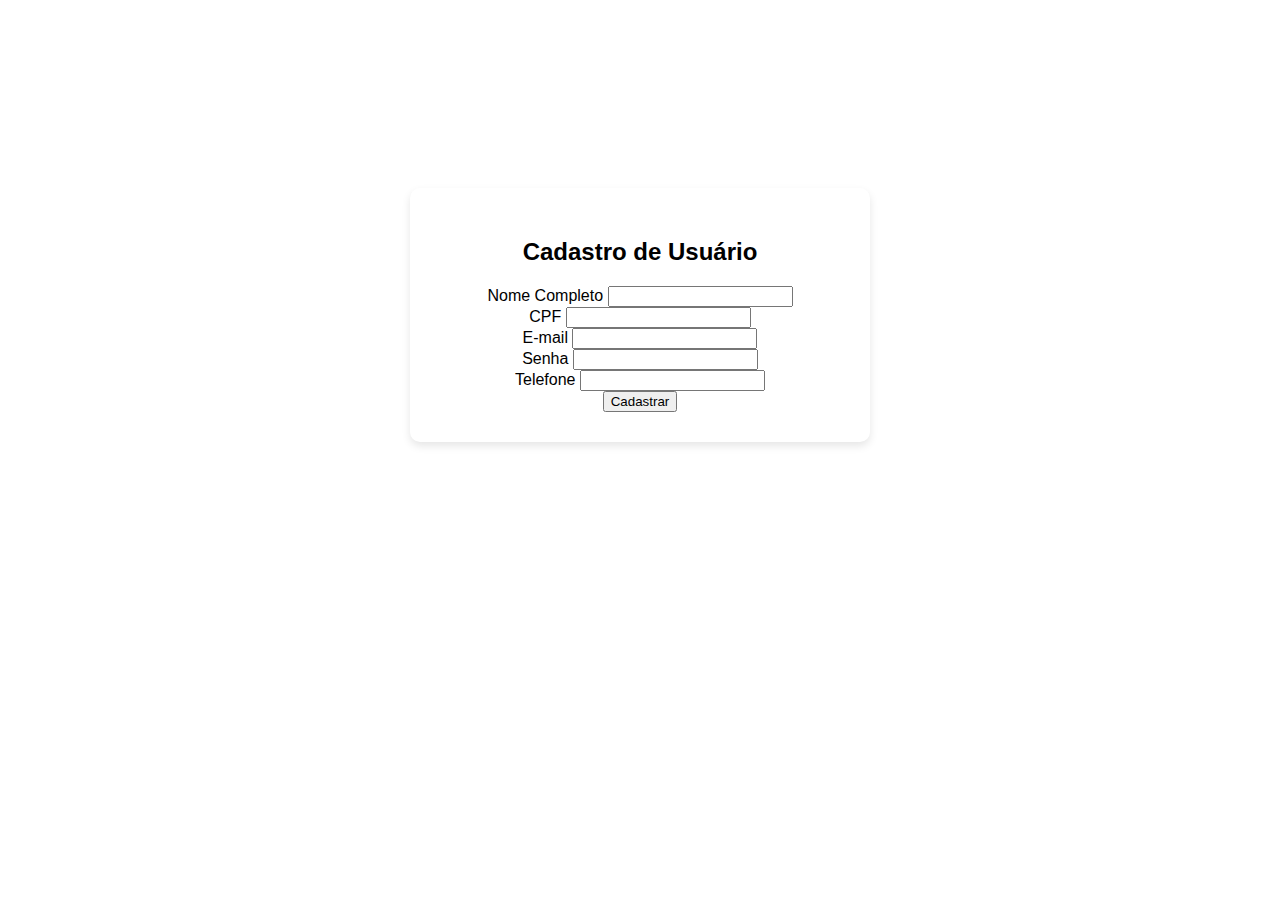
==== cadastro/cadastro.html @ 56da19bb "refactor: index html/css, organização das pastas" ====
<!DOCTYPE html>
<html lang="en">

<head>
    <meta charset="UTF-8">
    <meta name="viewport" content="width=device-width, initial-scale=1.0">
    <title>Document</title>
    <link rel="stylesheet" href="../style.css">
</head>

<body class="container-cadastro">
    <div class="cadastro">
        <h2>Cadastro de Usuário</h2>
        <form action="#" method="post">
            <div class="form-group">
                <label for="nome">Nome Completo</label>
                <input type="text" id="nome" name="nome" required>
            </div>

            <div class="form-group">
                <label for="cpf">CPF</label>
                <input type="text" id="cpf" name="cpf" required pattern="\d{11}"
                    title="Digite um CPF válido, apenas números (11 dígitos)">
            </div>

            <div class="form-group">
                <label for="email">E-mail</label>
                <input type="email" id="email" name="email" required>
            </div>

            <div class="form-group">
                <label for="senha">Senha</label>
                <input type="password" id="senha" name="senha" required minlength="6"
                    title="A senha deve ter no mínimo 6 caracteres">
            </div>

            <div class="form-group">
                <label for="telefone">Telefone</label>
                <input type="tel" id="telefone" name="telefone" required pattern="\d{10,11}"
                    title="Digite um telefone válido com DDD (10 ou 11 dígitos)">
            </div>

            <input type="submit" value="Cadastrar">
        </form>
    </div>
</body>

</html>
---- style.css ----
/* Definindo as cores */
:root {
    --preto: #181818;
    --grafite: #353535;
    --azul-escuro: #0d1b2a;
    --branco: #ffffff;
    --cinza-claro: #F6F6F6;
    --cinza-medio: #656565;
}

body {
    font-family: "Montserrat", sans-serif;
    background-color: var(--branco);
    margin: 0;
    padding: 0;
}

header, footer, nav {
    font-family: "Kanit", sans-serif;
}

header {
    background-color: var(--preto);
    color: var(--branco);

    font-size: 1.2rem;

    padding: 5px;
    height: 4rem;

    display: flex;
    justify-content: center;
    align-items: center;
}

nav {
    background-color: var(--grafite);
    color: var(--branco);

    text-align: center;
    padding: 10px;
    font-size: 18px;
}

main {
    padding: 1rem;
}

footer {
    display: flex;
    flex-direction: column;
    justify-content: center;
    gap: 0.25rem;

    background-color: var(--preto);
    color: var(--branco);
    text-align: center;
    padding: 0.8rem 0;
}

footer div {
    display: flex;
    justify-content: center;
    align-items: center;
    gap: 0.25rem;
}

footer div span:nth-child(odd) {
    font-weight: bold;
}

select {
    border-radius: 5px;
    
    height: 2rem;

    padding-left: 5px;
}

.login-container{
    background-color: white;
    display: flex;
    margin:  0% ;
    height: 70vh;
    text-align: center;
    border-radius: 20px;
    justify-content: center;
    align-items: center;
}

.login{
    width: 400px;
    display: block;
    padding: 20px;
    background-color: white;
    box-shadow: 0 4px 8px rgba(0, 0, 0, 0.1);
    border-radius: 10px;
    text-align: center;
}

.container-cadastro{
    background-color: white;
    display: flex;
    margin:  0% ;
    height: 70vh;
    text-align: center;
    border-radius: 20px;
    justify-content: center;
    align-items: center;
}

.cadastro{
    width: 400px;
    display: block;
    padding: 30px;
    background-color: white;
    box-shadow: 0 4px 8px rgba(0, 0, 0, 0.1);
    border-radius: 10px;
    text-align: center;
}
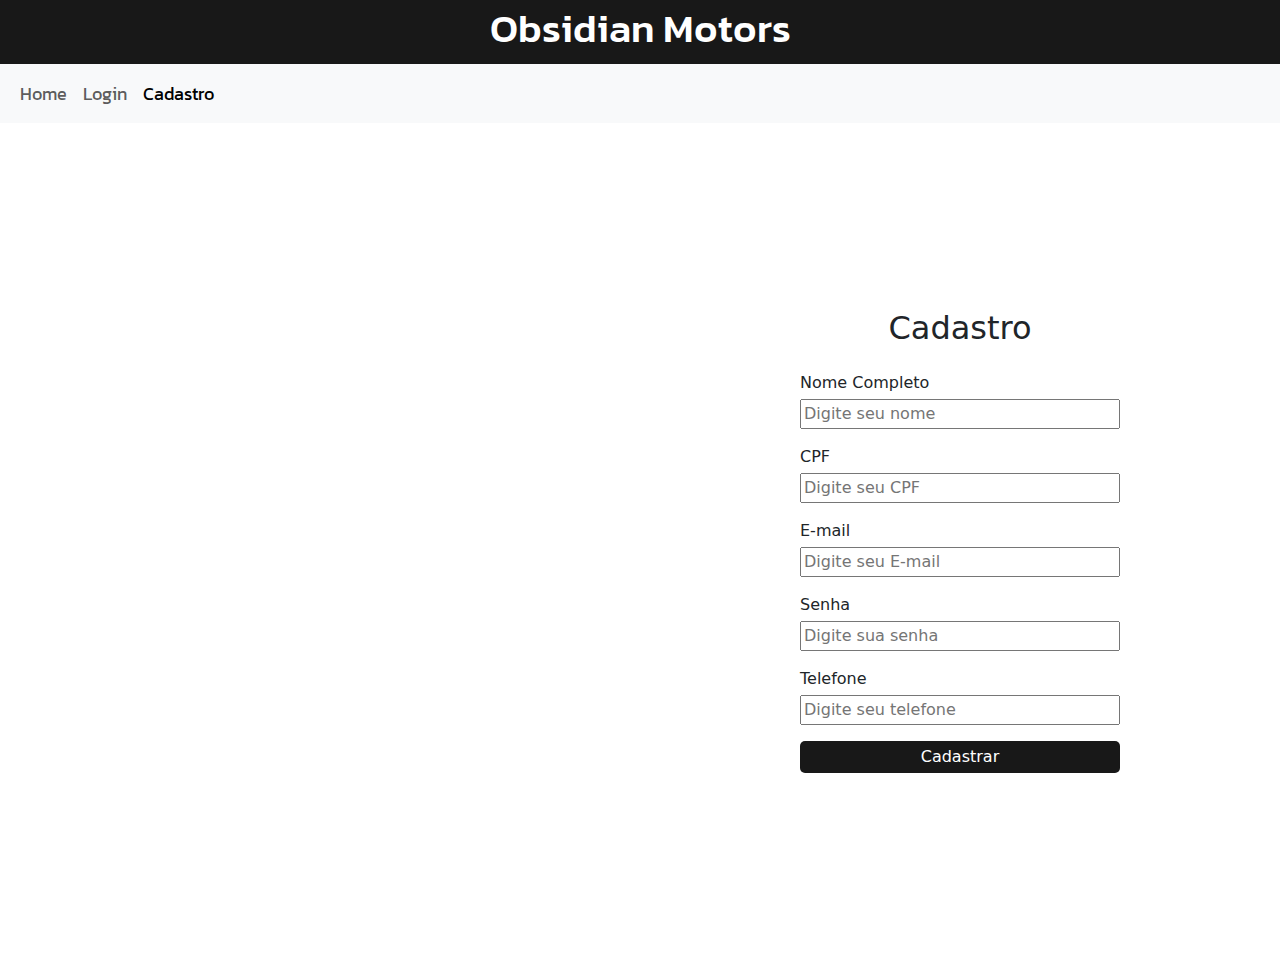
==== commit d91bae74: "Cadastro e Login" ====
--- a/cadastro/cadastro.html
+++ b/cadastro/cadastro.html
@@ -6,43 +6,90 @@
     <meta name="viewport" content="width=device-width, initial-scale=1.0">
     <title>Document</title>
     <link rel="stylesheet" href="../style.css">
+    <link rel="preconnect" href="https://fonts.googleapis.com">
+    <link rel="preconnect" href="https://fonts.gstatic.com" crossorigin>
+    <link href="https://fonts.googleapis.com/css2?family=Montserrat:ital,wght@0,100..900;1,100..900&display=swap"
+        rel="stylesheet">
+    <link rel="preconnect" href="https://fonts.googleapis.com">
+    <link
+        href="https://fonts.googleapis.com/css2?family=Kanit:ital,wght@0,100;0,200;0,300;0,400;0,500;0,600;0,700;0,800;0,900;1,100;1,200;1,300;1,400;1,500;1,600;1,700;1,800;1,900&display=swap"
+        rel="stylesheet">
+    <link href="https://cdn.jsdelivr.net/npm/bootstrap@5.3.3/dist/css/bootstrap.min.css" rel="stylesheet"
+        integrity="sha384-QWTKZyjpPEjISv5WaRU9OFeRpok6YctnYmDr5pNlyT2bRjXh0JMhjY6hW+ALEwIH" crossorigin="anonymous">
 </head>
 
-<body class="container-cadastro">
-    <div class="cadastro">
-        <h2>Cadastro de Usuário</h2>
-        <form action="#" method="post">
-            <div class="form-group">
-                <label for="nome">Nome Completo</label>
-                <input type="text" id="nome" name="nome" required>
+<body>
+    <header>
+        <h1>Obsidian Motors</h1>
+    </header>
+
+    <nav class="navbar sticky-top navbar-expand-lg bg-body-tertiary">
+        <div class="container-fluid">
+            <button class="navbar-toggler" type="button" data-bs-toggle="collapse" data-bs-target="#navbarNav"
+                aria-controls="navbarNav" aria-expanded="false" aria-label="Toggle navigation">
+                <span class="navbar-toggler-icon"></span>
+            </button>
+            <div class="collapse navbar-collapse" id="navbarNav">
+                <ul class="navbar-nav">
+                    <li class="nav-item">
+                        <a class="nav-link" aria-current="page" href="../index.html">Home</a>
+                    </li>
+                    <li class="nav-item">
+                        <a class="nav-link" href="../login/login.html">Login</a>
+                    </li>
+                    <li class="nav-item">
+                        <a class="nav-link active" href="#">Cadastro</a>
+                    </li>
+                </ul>
             </div>
+        </div>
+    </nav>
 
-            <div class="form-group">
-                <label for="cpf">CPF</label>
-                <input type="text" id="cpf" name="cpf" required pattern="\d{11}"
-                    title="Digite um CPF válido, apenas números (11 dígitos)">
+    <main class="authContainer">
+        <img src="../images/carWallpaper.jpeg" alt="">
+        <div class="auth">
+            <div class="authForm">
+                <h2>Cadastro</h2>
+                <form action="/login" method="POST">
+                    <div class="formGroup">
+                        <label for="nome">Nome Completo</label>
+                        <input type="text" id="nome" name="nome" placeholder="Digite seu nome" required>
+                    </div>
+
+                    <div class="formGroup">
+                        <label for="cpf">CPF</label>
+                        <input type="text" id="cpf" name="cpf" required pattern="\d{11}" placeholder="Digite seu CPF"
+                            title="Digite um CPF válido, apenas números (11 dígitos)">
+                    </div>
+
+                    <div class="formGroup">
+                        <label for="email">E-mail</label>
+                        <input type="email" id="email" name="email" required placeholder="Digite seu E-mail">
+                    </div>
+
+                    <div class="formGroup">
+                        <label for="senha">Senha</label>
+                        <input type="password" id="senha" name="senha" required minlength="6"
+                            placeholder="Digite sua senha" title="A senha deve ter no mínimo 6 caracteres">
+                    </div>
+
+                    <div class="formGroup">
+                        <label for="telefone">Telefone</label>
+                        <input type="tel" id="telefone" name="telefone" required pattern="\d{10,11}"
+                            placeholder="Digite seu telefone"
+                            title="Digite um telefone válido com DDD (10 ou 11 dígitos)">
+                    </div>
+
+                    <button class="buttonMain" type="submit">Cadastrar</button>
+                </form>
             </div>
+        </div>
+    </main>
 
-            <div class="form-group">
-                <label for="email">E-mail</label>
-                <input type="email" id="email" name="email" required>
-            </div>
 
-            <div class="form-group">
-                <label for="senha">Senha</label>
-                <input type="password" id="senha" name="senha" required minlength="6"
-                    title="A senha deve ter no mínimo 6 caracteres">
-            </div>
-
-            <div class="form-group">
-                <label for="telefone">Telefone</label>
-                <input type="tel" id="telefone" name="telefone" required pattern="\d{10,11}"
-                    title="Digite um telefone válido com DDD (10 ou 11 dígitos)">
-            </div>
-
-            <input type="submit" value="Cadastrar">
-        </form>
-    </div>
+    <script src="https://cdn.jsdelivr.net/npm/bootstrap@5.3.3/dist/js/bootstrap.bundle.min.js"
+        integrity="sha384-YvpcrYf0tY3lHB60NNkmXc5s9fDVZLESaAA55NDzOxhy9GkcIdslK1eN7N6jIeHz"
+        crossorigin="anonymous"></script>
 </body>
 
 </html>--- a/style.css
+++ b/style.css
@@ -3,10 +3,15 @@
     --preto: #181818;
     --grafite: #353535;
     --azul-escuro: #0d1b2a;
+    --vermelho: #c1121f;
     --branco: #ffffff;
     --cinza-claro: #F6F6F6;
     --cinza-medio: #656565;
 }
+
+html {
+    font-size: 16px;
+  }
 
 body {
     font-family: "Montserrat", sans-serif;
@@ -70,6 +75,9 @@
 }
 
 select {
+    border: 1px solid var(--cinza-medio);
+    background-color: var(--cinza-claro);
+
     border-radius: 5px;
     
     height: 2rem;
@@ -77,51 +85,108 @@
     padding-left: 5px;
 }
 
-.login-container{
-    background-color: white;
+select:focus {
+    outline: none;
+}
+
+.formGroup {
     display: flex;
-    margin:  0% ;
-    height: 70vh;
-    text-align: center;
-    border-radius: 20px;
+    flex-direction: column;
+    gap: 0.25rem;
+}
+
+.buttonMain {
+    padding: 0.1rem 2rem;
+  
+    height: 2rem;
+  
+    background-color: var(--preto);
+    color: var(--branco);
+    border: none;
+    border-radius: 5px;
+  
+    transition: background-color 0.3s;
+}
+
+.buttonMain:hover {
+    cursor: pointer;
+    background-color: var(--vermelho);
+}
+
+.authContainer {
+    display: flex;
+    padding: 0;
+
+    width: 100%;
+    height: calc(100vh - 4rem);
+}
+
+.authContainer img {
+    width: 50%;
+    height: auto;
+
+    object-fit: cover;
+}
+
+.auth {
+    width: 50%;
+
+    display: flex;
     justify-content: center;
     align-items: center;
 }
 
-.login{
-    width: 400px;
-    display: block;
-    padding: 20px;
-    background-color: white;
-    box-shadow: 0 4px 8px rgba(0, 0, 0, 0.1);
-    border-radius: 10px;
-    text-align: center;
-}
+.authForm {
+    width: 50%;
 
-.container-cadastro{
-    background-color: white;
     display: flex;
-    margin:  0% ;
-    height: 70vh;
-    text-align: center;
-    border-radius: 20px;
-    justify-content: center;
+    flex-direction: column;
+
+    gap: 1rem;
+
     align-items: center;
 }
 
-.cadastro{
-    width: 400px;
-    display: block;
-    padding: 30px;
-    background-color: white;
-    box-shadow: 0 4px 8px rgba(0, 0, 0, 0.1);
-    border-radius: 10px;
-    text-align: center;
+.authForm form {
+    width: 100%;
+
+    display: flex;
+    flex-direction: column;
+    gap: 1rem;
 }
+
+.authForm a {
+    color: var(--grafite);
+    text-decoration: none;
+
+    font-size: 0.9rem;
+}
+
+  /* Para telas menores, diminuímos o tamanho da fonte base */
+  @media (max-width: 1200px) {
+    html {
+      font-size: 15px; 
+    }
+  }
+  
+  @media (max-width: 992px) {
+    html {
+      font-size: 14px;
+    }
+  }
+  
+  @media (max-width: 768px) {
+    html {
+      font-size: 13px; 
+    }
+  }
+  
+  @media (max-width: 576px) {
+    html {
+      font-size: 12px; 
+    }
+  }
 
 
 
 
-
-
-
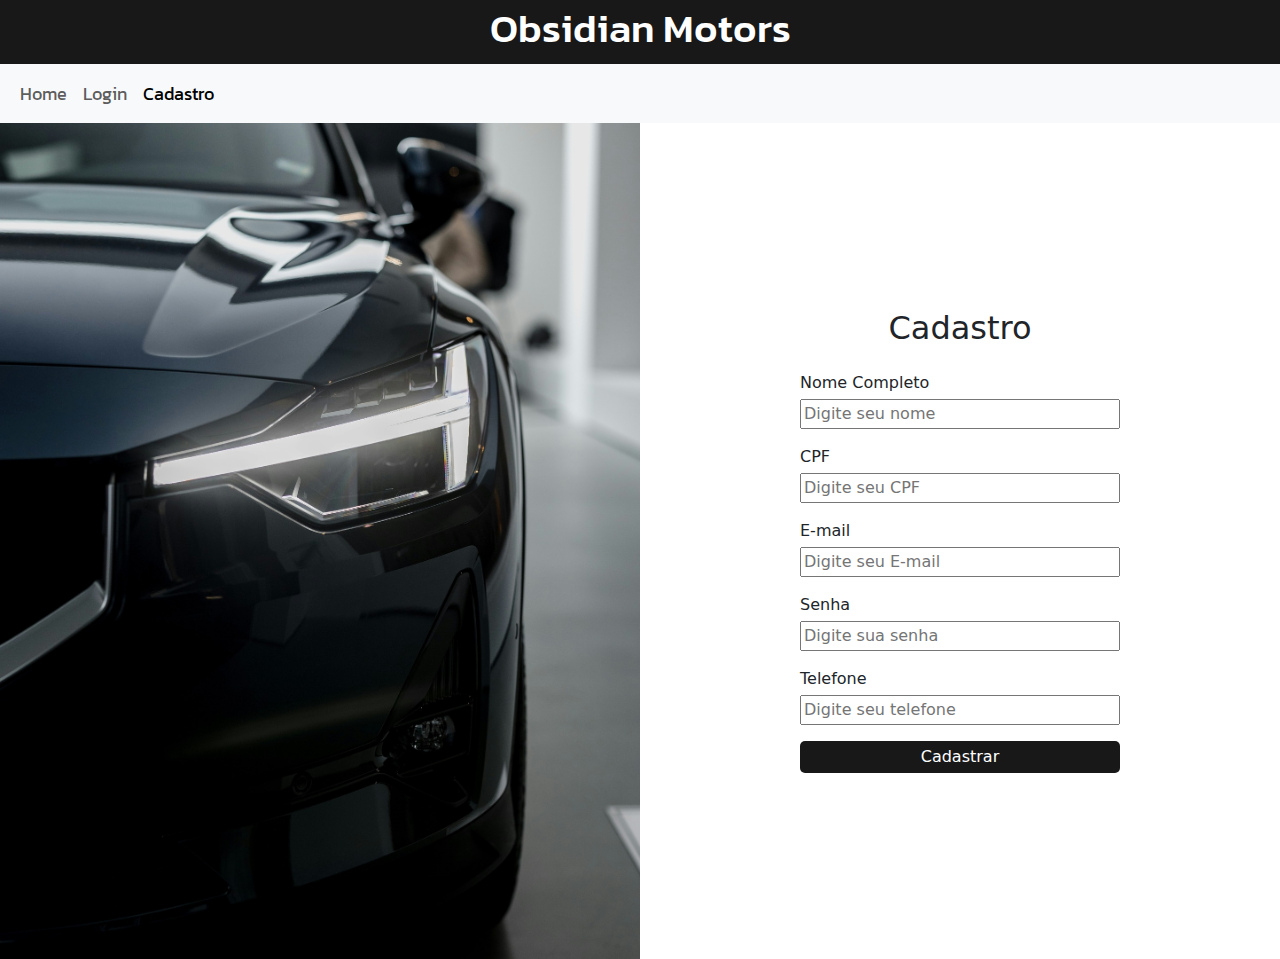
==== commit 9c1a9488: "cadastro e login" ====
--- a/cadastro/cadastro.html
+++ b/cadastro/cadastro.html
@@ -4,7 +4,7 @@
 <head>
     <meta charset="UTF-8">
     <meta name="viewport" content="width=device-width, initial-scale=1.0">
-    <title>Document</title>
+    <title>Cadastro</title>
     <link rel="stylesheet" href="../style.css">
     <link rel="preconnect" href="https://fonts.googleapis.com">
     <link rel="preconnect" href="https://fonts.gstatic.com" crossorigin>
@@ -50,7 +50,7 @@
         <div class="auth">
             <div class="authForm">
                 <h2>Cadastro</h2>
-                <form action="/login" method="POST">
+                <form>
                     <div class="formGroup">
                         <label for="nome">Nome Completo</label>
                         <input type="text" id="nome" name="nome" placeholder="Digite seu nome" required>
@@ -80,7 +80,7 @@
                             title="Digite um telefone válido com DDD (10 ou 11 dígitos)">
                     </div>
 
-                    <button class="buttonMain" type="submit">Cadastrar</button>
+                    <button id="buttonSubmit" class="buttonMain" type="submit">Cadastrar</button>
                 </form>
             </div>
         </div>
@@ -90,6 +90,8 @@
     <script src="https://cdn.jsdelivr.net/npm/bootstrap@5.3.3/dist/js/bootstrap.bundle.min.js"
         integrity="sha384-YvpcrYf0tY3lHB60NNkmXc5s9fDVZLESaAA55NDzOxhy9GkcIdslK1eN7N6jIeHz"
         crossorigin="anonymous"></script>
+
+    <script src='cadastro.js'></script>
 </body>
 
 </html>--- a/style.css
+++ b/style.css
@@ -5,7 +5,7 @@
     --azul-escuro: #0d1b2a;
     --vermelho: #c1121f;
     --branco: #ffffff;
-    --cinza-claro: #F6F6F6;
+    --cinza-claro: #dedede;
     --cinza-medio: #656565;
 }
 
@@ -52,6 +52,8 @@
 }
 
 footer {
+    font-size: 0.8rem;
+
     display: flex;
     flex-direction: column;
     justify-content: center;
@@ -85,17 +87,23 @@
     padding-left: 5px;
 }
 
-select:focus {
+select:focus, input:focus {
     outline: none;
 }
 
 .formGroup {
+    width: 100%;
+
     display: flex;
     flex-direction: column;
     gap: 0.25rem;
 }
 
 .buttonMain {
+    display: flex;
+    align-items: center;
+    justify-content: center;
+
     padding: 0.1rem 2rem;
   
     height: 2rem;
@@ -107,6 +115,7 @@
   
     transition: background-color 0.3s;
 }
+
 
 .buttonMain:hover {
     cursor: pointer;
